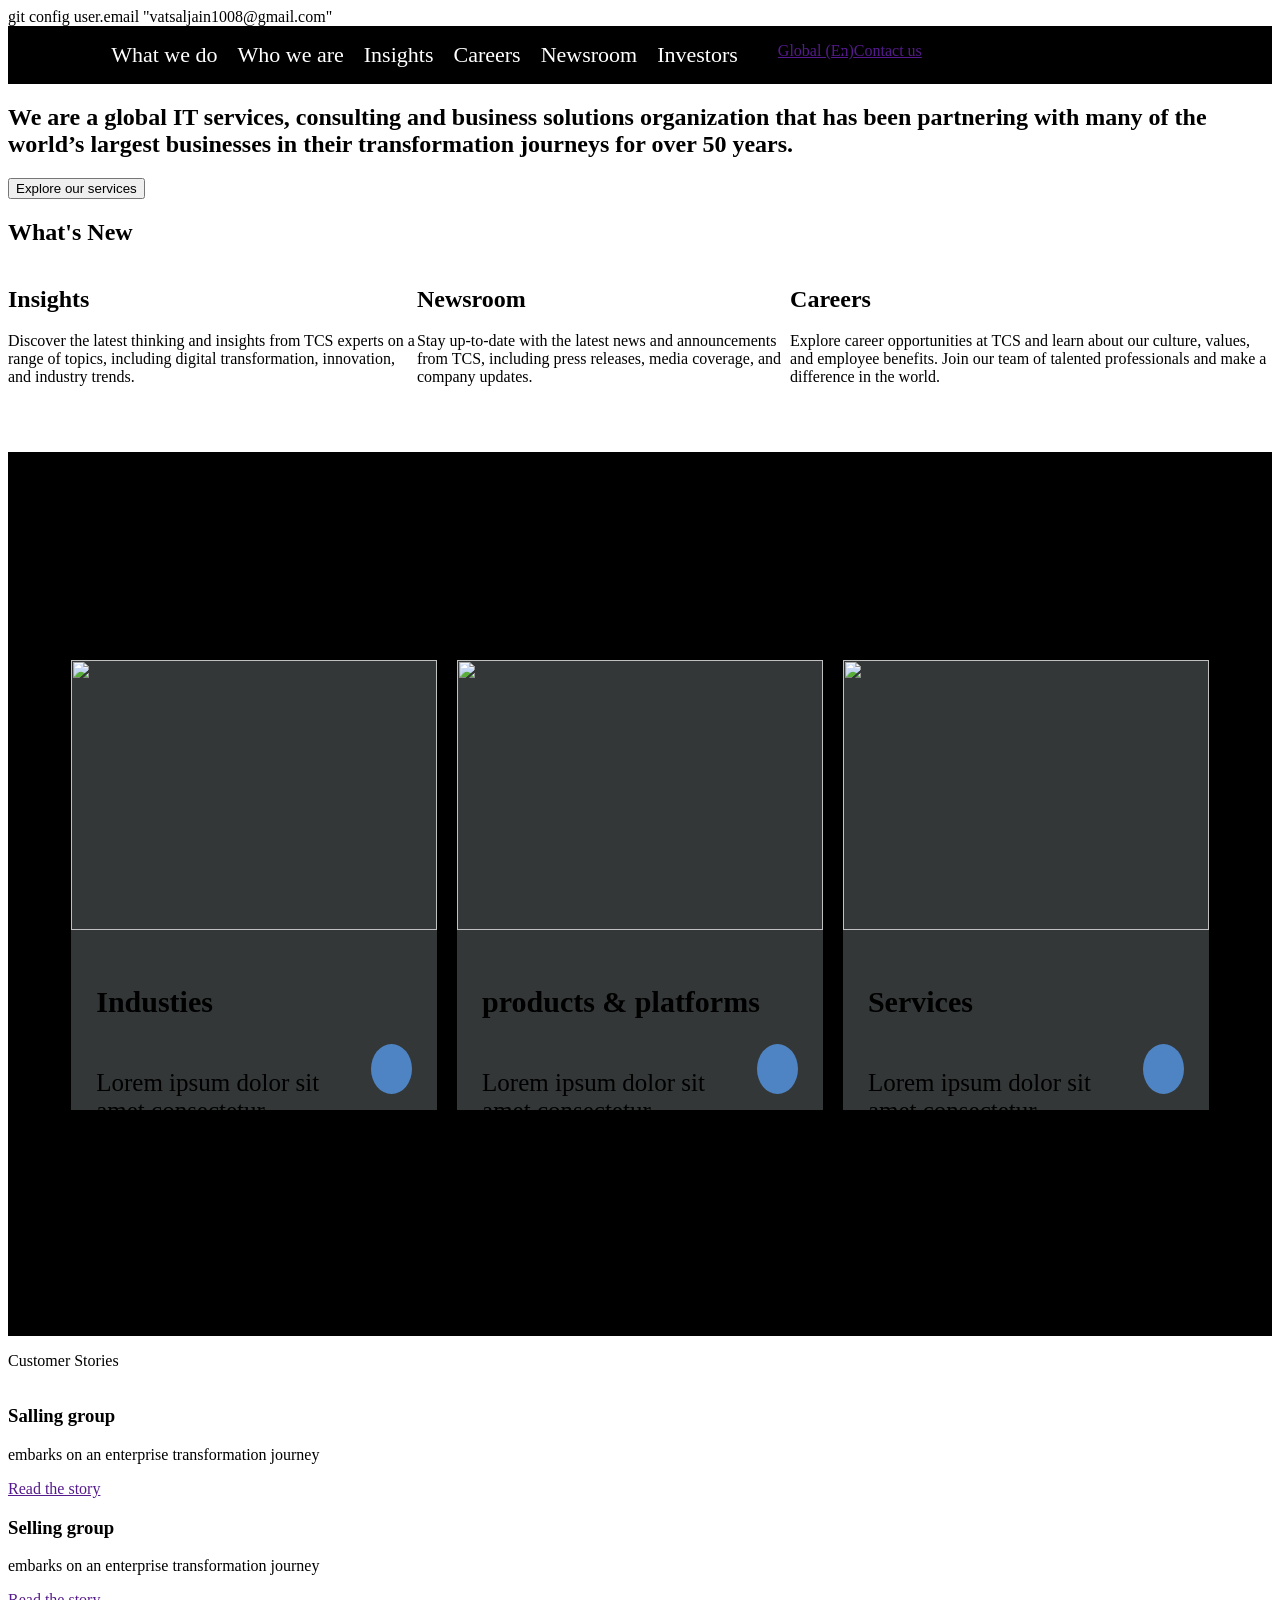
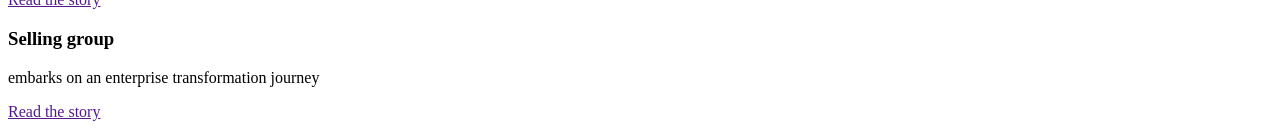
==== 3/index.html @ 7629204c "On branch main  Initial commit Changes to be committed: 	new file:   .vscode/launch.json 	new file: " ====
git config  user.email "vatsaljain1008@gmail.com"
<!DOCTYPE html>
<html lang="en">
<head>
    <meta charset="UTF-8">
    <meta name="viewport" content="width=device-width, initial-scale=1.0">
    <title>Document</title>
    <link rel="stylesheet" href="style.css">
</head>
<body>
    <header>
       <div class="headerOverLay flex">
         <div class="leftHeader">
           <img src="https://www.tcs.com/content/dam/global-tcs/en/images/home/tcs-logo-1.svg" alt=""> 
           <nav>
            <ul>
                <li><a href="">What we do</a></li>
                <li><a href="">Who we are</a></li>
                <li><a href="">Insights</a></li>
                <li><a href="">Careers</a></li>
                <li><a href="">Newsroom</a></li>
                <li><a href="">Investors</a></li>
            </ul>
           </nav>
        </div>
        <div class="rightHeader">
<ul class="flex">
    <li><a href="" class = "search-icon"><i class="fa-fa-search" aria-hidden="true"></i></a></li>
    <li><a href="">Global (En)</a></li>
    <li><a href="">Contact us</a></li>


            <img src="https://www.tcs.com/content/dam/global-tcs/en/images/home/tata-logo-1.svg" alt="">
        </div>
       </div>
    </header>
    <section class="hero">
        <div class="heroOverlay">
            <h1>We are a global IT services, consulting and business solutions organization that has been partnering with many of the world’s largest businesses in their transformation journeys for over 50 years.</h1>
            <button>Explore our services</button>
        </div>
    </section>
    <section class="whatNewSection">
        <div class="whatNewOverlay">
            <h1>What's New</h1>
            <div class="whatNewCards flex justify-between">
                <div class="card">
                    <img src="https://www.tcs.com/content/dam/global-tcs/en/images/home/insights/insights-1.jpg" alt="">
                    <h2>Insights</h2>
                    <p>Discover the latest thinking and insights from TCS experts on a range of topics, including digital transformation, innovation, and industry trends.</p>
                </div>
                <div class="card">
                    <img src="https://www.tcs.com/content/dam/global-tcs/en/images/home/newsroom/newsroom-1.jpg" alt="">
                    <h2>Newsroom</h2>
                    <p>Stay up-to-date with the latest news and announcements from TCS, including press releases, media coverage, and company updates.</p>
                </div>
                <div class="card">
                    <img src="https://www.tcs.com/content/dam/global-tcs/en/images/home/careers/careers-1.jpg" alt="">
                    <h2>Careers</h2>
                    <p>Explore career opportunities at TCS and learn about our culture, values, and employee benefits. Join our team of talented professionals and make a difference in the world.</p>
                </div>
            </div>
        </div>
    </section>
    <section class="edgeSection">
        <div class="edgeOverLay">
            <p class="edgePara">
                Cutting edge solutions to power up your business
            </p>
        <div class="edgeContainer flex">
            <div class="ESbox">
                <div class="upperESbox">
                    <img src="https://www.tcs.com/content/dam/global-tcs/en/images/home/industry.jpg" alt="">
                </div>
                <div class="lowerESbox">
                    <h3>Industies</h3>
                <div class="ES-slider-div">
                    <p>Lorem ipsum dolor sit amet consectetur.</p>
                    <div class="esslider-arrow">
                        <i class="fa fa-arrow-right leftarrow" aria-hidden="true"></i> 
                        <i class="fa fa-arrow-right rightarrow" aria-hidden="true"></i> 
                    </div>
                </div>
            </div>
        </div>
        <div class="ESbox">
            <div class="upperESbox">
                <img src="https://www.tcs.com/content/dam/global-tcs/en/images/home/p&p.jpg" alt="">
            </div>
            <div class="lowerESbox">
                <h3>products & platforms</h3>
                <div class="ES-slider-div">
                    <p>Lorem ipsum dolor sit amet consectetur.</p>
                    <div class="esslider-arrow">
                        <i class="fa fa-arrow-right leftarrow" aria-hidden="true"></i> 
                        <i class="fa fa-arrow-right rightarrow" aria-hidden="true"></i>
                    </div>
                </div>
            </div>
        </div>
        <div class="ESbox">
            <div class="upperESbox">
                <img src="https://www.tcs.com/content/dam/global-tcs/en/images/home/services.jpg" alt="">
            </div>
            <div class="lowerESbox">
                <h3>Services</h3>
                <div class="ES-slider-div">
                    <p>Lorem ipsum dolor sit amet consectetur.</p>
                    <div class="esslider-arrow">
                        <i class="fa fa-arrow-right leftarrow" aria-hidden="true"></i> 
                        <i class="fa fa-arrow-right rightarrow" aria-hidden="true"></i> 
                    </div>
                </div>
            </div>
        </div>
    </section>
    <section class="customerSection">
        <div class="customerOverlay">
            <p>Customer Stories</p>
            <div class="customContainerBox flex">
                <img src="">
                <div class="customertxtbox flex">
                    <div class="customerinsidebox">
                        <h3>Salling group</h3>
                        <p>embarks on an enterprise transformation journey</p>
                        <a href="">Read the story</a>
                    </div>
                </div>
            </div>
            <div class="customContainerBox flex">
                <img src="">
                <div class="customertxtbox flex">
                    <div class="customerinsidebox">
                        <h3>Selling group</h3>
                        <p>embarks on an enterprise transformation journey</p>
                        <a href="">Read the story</a>
                    </div>
                </div>
            </div><div class="customContainerBox flex">
                <img src="">
                <div class="customertxtbox flex">
                    <div class="customerinsidebox">
                        <h3>Selling group</h3>
                        <p>embarks on an enterprise transformation journey</p>
                        <a href="">Read the story</a>
                    </div>
                </div>
            </div>
        </div>
    </section>
</body>
</html>
---- 3/style.css ----
@import url('utils.css');
@font-face {
    font-family:tcsFont;
    src: url(./Houschka\ Pro\ Medium.ttf);
}

:root{
    --primary-color: #000;
    --secondary-color: #fff;
    --primary-text-color: #000;
    --secondary-text-color: #fff;
}

header{
    background-color: var(--primary-color);
}

.headerOverlay{
    width: 90%;
    margin: auto;
}

.leftHeader{
    display: flex;
}
.leftHeader ul{
    display: flex;
    gap: 20px;
    li{
        list-style: none;
        a{
            text-decoration: none;
            font-size: 22px;
            color: var(--secondary-text-color);
        }
    }
}
.edgeSection{
    width: 100%;
    height: 100%;
    background-color: var(--primary-color);
    color: var(--secondry-text-color);
}
.edgeOverLay{
    width:90%;
    height:100% ;
    margin: auto;
    
}
.ESbox{
    height: 450px;
    width: 450px;
   background-color: #333737;
    
}
.edgePara{
    padding: 50px 0px;
    font-size: 50px;

}
.edgeContainer{
    gap: 20px;
}
.upperESbox{
    width:100%;
    height: 60%;
    img{
        width: 100%;
        height: 100%;
        object-fit: cover;

    }
}
.lowerESbox{
    display: flex;
    flex-direction: column;
    padding: 25px;
    justify-content: center;
    h3{
        font-size: 30px;
        margin-bottom: 25px;
    }
}
.ES-slider-div{
    display: flex;
    justify-content: space-between;
    p{
        font-size: 25px;
    }

}
.esslider-arrow{
    background-color: #4e84c4;
    width: 60px;
    height: 50px;
    display: flex;
    align-items: center;
    justify-content: center;
    border-radius: 50%;
    position: relative;
    overflow: hidden;
    i{
        font-size: 20px;
    }
}

.leftarrow{
    position: absolute;
    left:-20px;
  transition: all .4s ease;
}
.rightarrow{
    position: absolute;
    left: 18px;
    transition: all .4s ease;
}
.ESbox:hover{
    .leftarrow{
        left: 18px;
    }
    .rightarrow{
        left: 50px;
    }
}
.ESbox:hover{
    .leftarrow{
        left:18px;
    }
    .rightarrow{
        left: 50px;
    }
}
.upperESbox{
    img{
        width: 100%;
        height: 100%;
        object-fit: cover;
    }
}
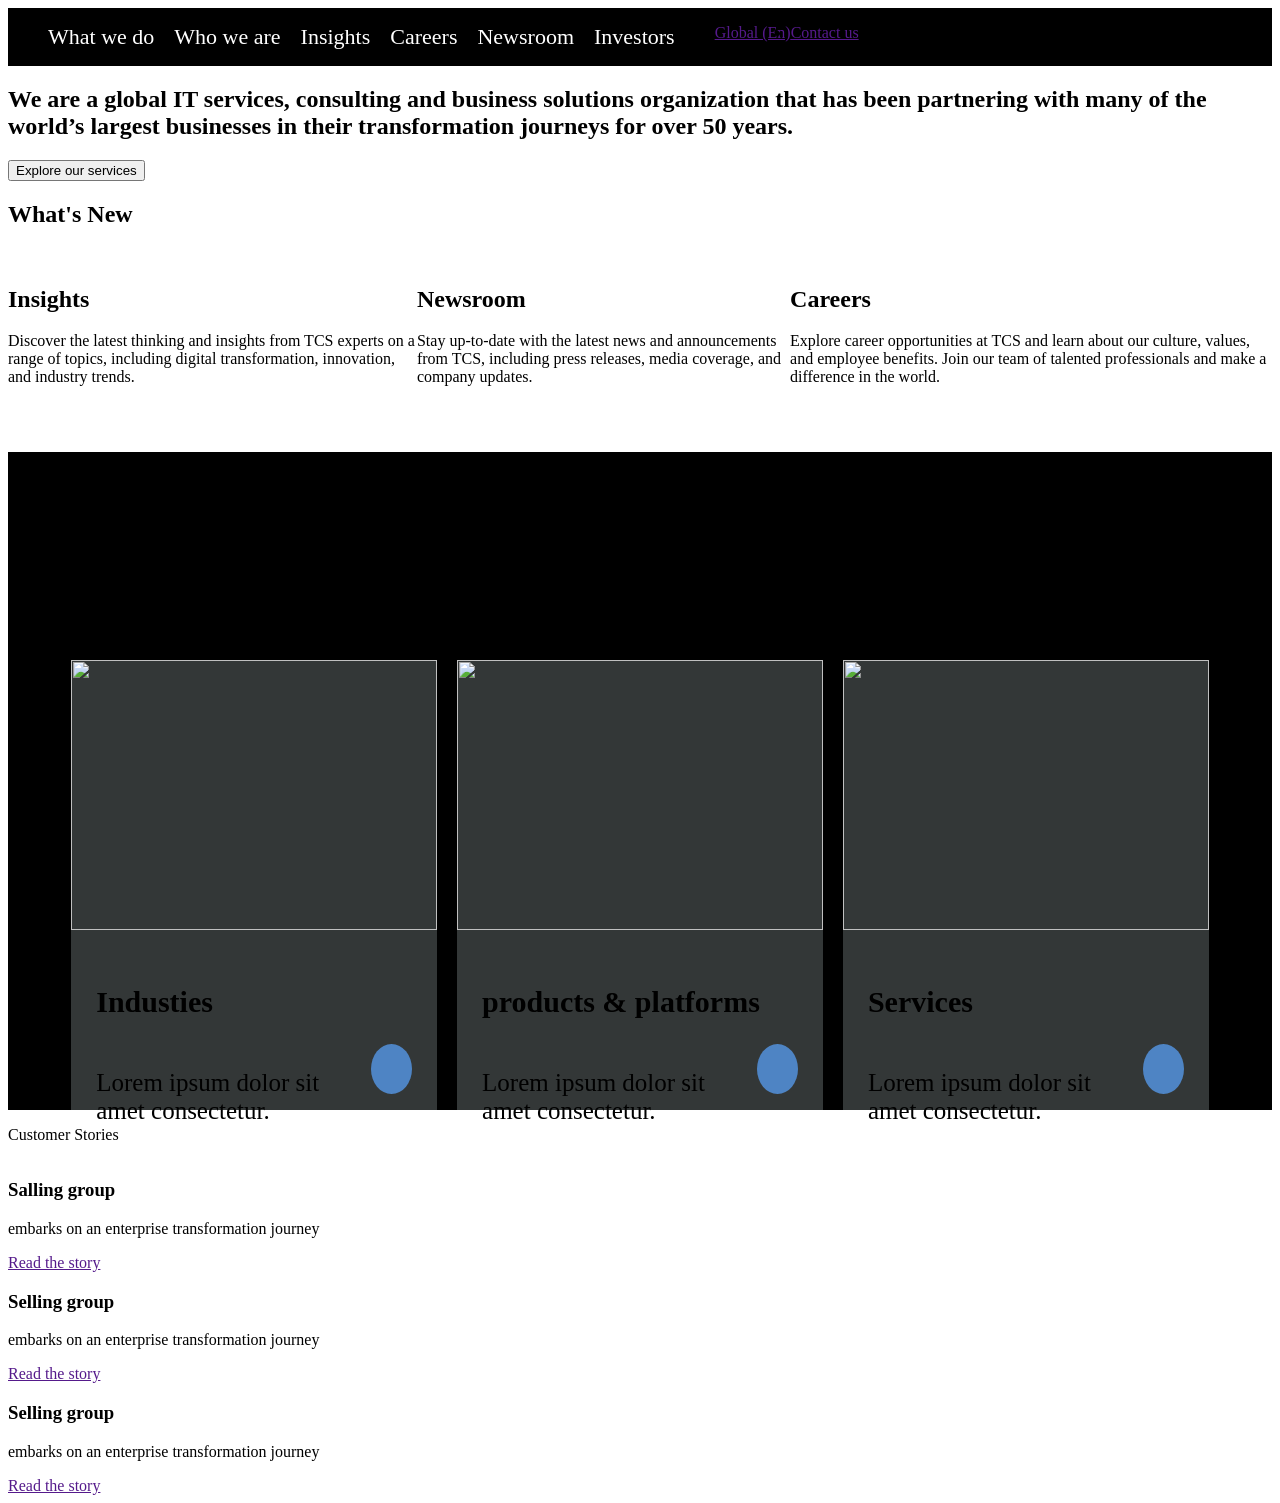
==== commit 05e6c8c1: "On branch main  Changes to be committed: 	modified:   3/index.html" ====
--- a/3/index.html
+++ b/3/index.html
@@ -1,4 +1,3 @@
-git config  user.email "vatsaljain1008@gmail.com"
 <!DOCTYPE html>
 <html lang="en">
 <head>
